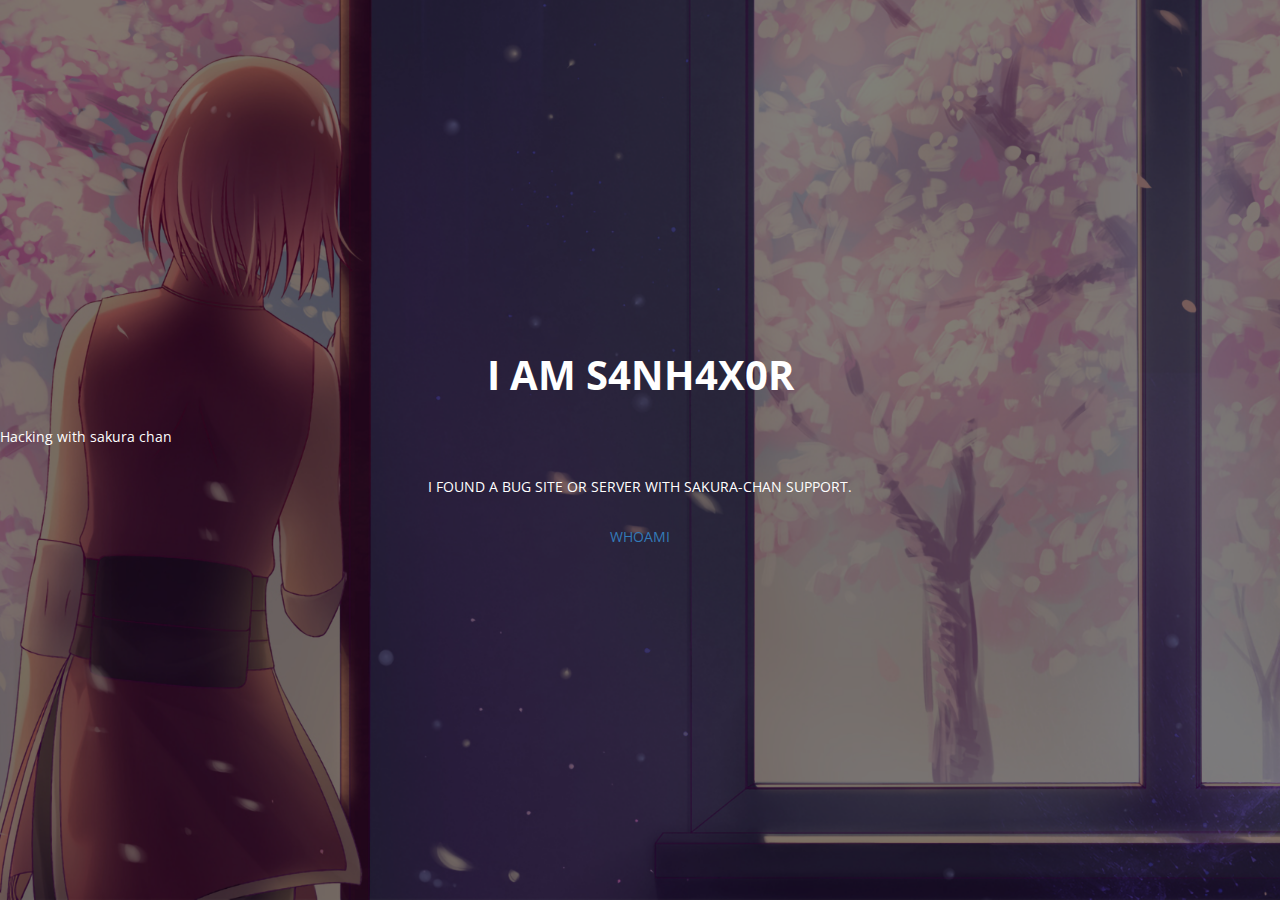
==== index.html @ ab082255 "Add files via upload" ====
<!DOCTYPE html>
<html lang="en">
<head>

    <!-- Basic Page Needs
    ================================================== -->
    <meta http-equiv="Content-Type" content="text/html; charset=utf-8">
    <meta http-equiv="X-UA-Compatible" content="IE=edge">

    <title>S4NH4X0R</title>

    <meta name="description" content="">
    <meta name="author" content="">
    <meta name="keywords" content="">

    <!-- Mobile Specific Metas
    ================================================== -->
    <meta name="viewport" content="width=device-width, minimum-scale=1.0">
    <meta name="apple-mobile-web-app-capable" content="yes">

    <!-- Fonts -->
    <link href="https://fonts.googleapis.com/css?family=Open+Sans:300,400,600,700|Varela" rel="stylesheet">

    <!-- Favicon
    ================================================== -->
    <link rel="apple-touch-icon" sizes="144x144" href="assets/img/haruno.jpg" />
    <link rel="icon" type="image/png" sizes="32x32" href="assets/img/haruno.jpg" />
    <link rel="icon" type="image/png" sizes="16x16" href="assets/img/haruno.jpg" />
    <link rel="icon" sizes="16x16" href="assets/img/haruno.jpg" />
    <link rel="manifest" href="assets/img/manifest.json">
    <link rel="mask-icon" href="assets/img/safari-pinned-tab.svg" color="#5bbad5">
    <meta name="theme-color" content="#ffffff">

    <!-- Stylesheets
    ================================================== -->
    <!-- Bootstrap core CSS -->
    <link rel="stylesheet" href="assets/css/bootstrap.min.css" />

    <!-- Font Awesome core CSS -->
    <link rel="stylesheet" href="assets/css/font-awesome.min.css" />
    
    <!-- Custom CSS -->
    <link rel="stylesheet" href="assets/css/style.css">

    <!-- HTML5 shim and Respond.js IE8 support of HTML5 elements and media queries -->
    <!--[if lt IE 9]>
    <script src="https://oss.maxcdn.com/libs/html5shiv/3.7.0/html5shiv.js"></script>
    <script src="https://oss.maxcdn.com/libs/respond.js/1.4.2/respond.min.js"></script>
    <![endif]-->

<body bgcolor="black" onclick="play()">



<div class="content">



<center>



<audio id="sec" __idm_id__="823202817"> <source src="assets/audio/sakura.mp3"></audio>


</center>



</div>



<script>



    var x = document.getElementById("sec");



    function play() {



      x.play(); 	



    } 	 	



    function myFunction() { 		 



      var element = document.body; 



      element.classList.toggle("dark-mode"); 



    } 



    function changeImage() { 



      if (document.getElementById("imgClickAndChange").src == "https://cutewallpaper.org/21/anime-suicidal/Russian-State-Media-Says-Anime-Promotes-Teen-Suicide.jpg") { 



          document.getElementById("imgClickAndChange").src = "https://cutewallpaper.org/21/anime-suicidal/Russian-State-Media-Says-Anime-Promotes-Teen-Suicide.jpg"; 



        } 



      else { document.getElementById("imgClickAndChange").src = "https://cutewallpaper.org/21/anime-suicidal/Russian-State-Media-Says-Anime-Promotes-Teen-Suicide.jpg"; 



      } 



    } 



    </script>



</body>



</html>
</head>
<body>

    <!-- Hero Section, Background Image change in css -->
    <div id="top" class="hero background-overlay">
    
        <!-- Name & Description -->
        <div class="hero-content">
            <h1>I am S4NH4X0R</h1>
            <p class="hero-job"><span></span></p>Hacking with sakura chan</span></p>
            <p class="hero-job-desc">i found a bug site or server with sakura-chan support.<p>

<p1> <a href="http://www.zone-h.org/archive/notifier=S4NH4X0R">whoami</a> 
        </div><!-- /.hero-content -->
---- assets/css/style.css ----
/*
 * Theme Name: Pixel Perfect Portfolio
 * Author: Pixel Perfect
 * Author URI/Mail: pixelperfectmk@gmail.com
 * Version: 1.0
 */


/* CUSTOM RESETS
================================================== */
a, button {
  -webkit-transition: all 0.25s ease-in-out;
  -o-transition: all 0.25s ease-in-out;
  -moz-transition: all 0.25s ease-in-out;
  transition: all 0.25s ease-in-out;
  cursor: pointer;
  outline: 0 none;
}

a:hover, a:focus {
  outline: 0 none;
  text-decoration: none;
}

/* LAYOUT
================================================== */
html, body {
  width: 100%;
  height: 100%;
  margin: 0;
  padding: 0;
  font-family: "Open Sans", sans-serif;
}

/* 
 * Background colors 
 */
.blue-bg {
  background-color: #196fc2;
}

/* 
 * Button
 */
.btn {
  font-family: "Varela", sans-serif;
  background-color: #196fc2;
  padding: 0 15px;
  color: #ffffff;
  height: 44px;
  line-height: 42px;
  border-radius: 0;
  border: 1px solid #196fc2;
  text-transform: uppercase;
}

.btn-inverted {
  color: #ffffff;
  background-color: transparent;
  border-color: #ffffff;
}

.btn:hover,
.btn:focus {
  color: #ffffff;
  background-color: transparent;
  border-color: #ffffff;
}

.btn-inverted:hover,
.btn-inverted:focus {
  color: #ffffff;
  background-color: #196fc2;
  border-color: #196fc2;
}

/* 
 * Rectangle 
 */
.rectangle,
.big-rectangle {
  display: inline-block;
  width: 50px;
  height: 50px;
  border: 1px solid #dddddd;
  transform: rotate(45deg);
  -webkit-transform: rotate(45deg);
  -moz-transform: rotate(45deg);
  -o-transform: rotate(45deg);
  -ms-transform: rotate(45deg);
  -webkit-box-shadow: 4px 4px 0px 0px #dddddd;
  -o-box-shadow: 4px 4px 0px 0px #dddddd;
  -moz-box-shadow: 4px 4px 0px 0px #dddddd;
  box-shadow: 4px 4px 0px 0px #dddddd;
}

.rectangle i,
.big-rectangle img,
.rectangle span,
.rectangle img {
  position: absolute;
  top: 50%;
  left: 50%;
  font-size: 22px;
  transform: translate(-50%, -50%) rotate(-45deg);
  -webkit-transform: translate(-50%, -50%) rotate(-45deg);
  -moz-transform: translate(-50%, -50%) rotate(-45deg);
  -o-transform: translate(-50%, -50%) rotate(-45deg);
  -ms-transform: translate(-50%, -50%) rotate(-45deg);
}

.big-rectangle {
  position: absolute;
  right: auto;
  top: 50%;
  left: 50%;
  margin: 0 auto;
  width: 230px;
  height: 230px;
  background-color: #196fc2;
  border: 0;
  transform: translate(-50%, -50%) rotate(45deg);
  -webkit-transform: translate(-50%, -50%) rotate(45deg);
  -moz-transform: translate(-50%, -50%) rotate(45deg);
  -o-transform: translate(-50%, -50%) rotate(45deg);
  -ms-transform: translate(-50%, -50%) rotate(45deg);
  -webkit-box-shadow: 10px 10px 0px 0px #dddddd;
  -o-box-shadow: 10px 10px 0px 0px #dddddd;
  -moz-box-shadow: 10px 10px 0px 0px #dddddd;
  box-shadow: 10px 10px 0px 0px #dddddd;
}

.medium-rectangle {
  width: 75px;
  height: 75px;
}

/*
 * Slick Slider
 */
.slick-slider {
  position: relative;
  -khtml-user-select: none;
  -webkit-user-select: none;
  -moz-user-select: none;
  -ms-user-select: none;
  user-select: none;
  -webkit-touch-callout: none;
  -ms-touch-action: pan-y;
  touch-action: pan-y;
  -webkit-tap-highlight-color: transparent;
}

.slick-slider.slick-track, .slick-slider.slick-list {
  transform: translate3d(0, 0, 0);
  -webkit-transform: translate3d(0, 0, 0);
  -moz-transform: translate3d(0, 0, 0);
  -o-transform: translate3d(0, 0, 0);
  -ms-transform: translate3d(0, 0, 0);
}

.slick-list {
  position: relative;
  overflow: hidden;
}

.slick-list:focus, .slick-list:hover {
  outline: none;
}

.slick-list.dragging {
  cursor: pointer;
  cursor: hand;
}

.slick-track:before, .slick-track:after {
  display: table;
  content: '';
}

.slick-track:after {
  clear: both;
}

.slick-loading .slick-track {
  visibility: hidden;
}

.slick-slide {
  display: none;
  float: left;
  height: 100%;
  min-height: 1px;
}

[dir='rtl'] .slick-slide {
  float: right;
}

.slick-slide.slick-loading img {
  display: none;
}

.slick-slide.dragging img {
  pointer-events: none;
}

.slick-initialized .slick-slide {
  display: block;
}

.slick-loading .slick-slide {
  visibility: hidden;
}

.carousel-control.left i,
.review-carousel .slick.rectangle.slick-prev i {
  padding-right: 3px;
}

.carousel-control.right i,
.review-carousel .slick.rectangle.slick-next i {
  padding-left: 3px;
}

/*
 * Social Network
 */
.social-icons.small {
  margin: 50px auto 0;
}

.social-icons.small .rectangle {
  margin: 0 4px;
  width: 30px;
  height: 30px;
  color: #fff;
}

.social-icons.small .rectangle i {
  font-size: 14px;
  -webkit-transition: all 0.25s ease-in-out;
  -o-transition: all 0.25s ease-in-out;
  -moz-transition: all 0.25s ease-in-out;
  transition: all 0.25s ease-in-out;
}

.social-icons.small .rectangle:hover {
  background-color: #fff;
}

.social-icons.small .rectangle:hover i {
  color: #196fc0;
}

.social-icons .rectangle {
  box-shadow: none;
  display: inline-block;
}

/* Image responsive */
.img-res {
  display: block;
  width: 100vw;
  height: 100vh;
  max-width: 100%;
  max-height: 100%;
  object-fit: cover;
}

/* HEADER
================================================== */
.site-header {
  height: 60px;
}

.site-logo {
  display: inline-block;
  position: relative;
  padding: 0 30px 0 15px;
  height: 60px;
  background-color: #004b91;
  z-index: 2;
}

.site-logo:before {
  content: '';
  position: absolute;
  width: 2000px;
  height: 100%;
  top: 0;
  right: 0;
  background-color: #004b91;
}

.site-logo a {
  position: relative;
  font-family: "Varela", sans-serif;
  display: inline-block;
  margin-top: 17px;
  font-size: 26px;
  line-height: 26px;
  color: #ffffff;
  text-transform: uppercase;
}

/* Navigation */
.site-navigation {
  background-color: #196fc2;
}

.site-navigation.affix {
  top: 0;
  left: 0;
  right: 0;
  width: 100%;
  z-index: 1005;
}

.site-navigation .navbar-nav {
  padding-top: 23px;
}

.site-navigation .navbar-nav > li > a {
  padding: 0px 3px 21px;
  font-size: 14px;
  line-height: 14px;
  color: #ffffff;
  text-transform: uppercase;
  border-bottom: 2px solid transparent;
  -webkit-transition: border-color 0.25s ease-in-out;
  -o-transition: border-color 0.25s ease-in-out;
  -moz-transition: border-color 0.25s ease-in-out;
  transition: border-color 0.25s ease-in-out;
}

.site-navigation .navbar-nav.navbar-right {
  margin-right: 0;
}

.site-navigation .navbar-nav > li + li > a {
  margin-left: 25px;
}

.navbar-nav > li > a:hover,
.navbar-nav > li.active > a,
.nav > li > a:hover,
.nav > li.active > a {
  background-color: transparent;
  border-color: #ffffff;
}

.nav > li > a:focus {
  background-color: transparent;
}

@media only screen and (max-width: 1199px) {
  /* HEADER */
  .site-navigation .navbar-nav > li + li > a {
    margin-left: 15px;
  }
  .service p {
    bottom: 10px;
  }
}

@media only screen and (max-width: 991px) {
  /* HEADER */
  .site-navigation .navbar-nav > li + li > a {
    margin-left: 8px;
  }
}

@media only screen and (max-width: 767px) {
  /* HEADER */
  /* Navigation */
  .site-navigation .navbar-nav {
    padding-top: 0;
  }
  .site-navigation .navbar-toggle {
    margin: 0 5px 0 0;
    height: 60px;
    line-height: 60px;
    border: 0;
  }
  .site-navigation .navbar-toggle .icon-bar {
    position: relative;
    background-color: #fff;
    transition: top 0.25s ease-in-out;
    -moz-transition: top 0.25s ease-in-out;
    -webkit-transition: top 0.25s ease-in-out;
    -o-transition: top 0.25s ease-in-out;
    -ms-transition: top 0.25s ease-in-out;
  }
  .site-navigation .navbar-toggle .icon-bar:first-child {
    top: 6px;
  }
  .site-navigation .navbar-toggle .icon-bar:last-child {
    top: -6px;
  }
  .site-navigation .navbar-toggle.collapsed .icon-bar {
    top: 0;
  }
  .site-navigation .navbar-collapse {
    position: relative;
    background-color: #196fc0;
    z-index: 99;
    text-align: center;
    border-top: 0;
    box-shadow: none;
  }
  .site-navigation .navbar-nav {
    margin: 0;
  }
  .site-navigation .navbar-nav > li > a {
    display: inline-block;
    margin: 10px 0;
    padding-bottom: 5px;
  }
  .site-navigation .navbar-nav > li + li > a {
    margin-left: 0;
  }
}

/* HERO
================================================== */
.hero {
  background: url(../img/hero.jpg) center no-repeat;
  height: 100%;
  width: 100%;
  display: table;
  position: relative;
  background-size: cover;
}

.background-overlay:before {
  content: '';
  background-color: rgba(0, 0, 0, 0.5);
  height: 100%;
  width: 100%;
  position: absolute;
  top: 0;
  left: 0;
  z-index: 0;
}

.hero-content {
  color: #ffffff;
  display: table-cell;
  vertical-align: middle;
  position: relative;
}

.hero-content h1 {
  width: 100%;
  padding: 0 15px;
  font-size: 40px;
  font-weight: 700;
  text-align: center;
  margin: 0 auto;
  text-transform: uppercase;
}

.hero-content p {
  padding: 0 15px;
  margin: 30px auto 0;
  text-align: center;
  text-transform: uppercase;
}

.hero-content .hero-job {
  font-size: 18px;
}

.hero-content .hero-job span {
  padding-bottom: 5px;
  border-bottom: 1px solid #ffffff;
}

.hero-content .hero-job-desc {
  font-size: 14px;
  max-width: 700px;
}

.hero-arrow {
  position: absolute;
  left: 0;
  right: 0;
  bottom: 30px;
  width: 20px;
  margin: 0 auto;
  text-align: center;
}

.hero-arrow a {
  font-size: 28px;
  color: #ffffff;
}

@-webkit-keyframes home-arrow-down {
  from {
    transform: translate3d(0, 0px, 0);
    -webkit-transform: translate3d(0, 0px, 0);
    -moz-transform: translate3d(0, 0px, 0);
    -o-transform: translate3d(0, 0px, 0);
    -ms-transform: translate3d(0, 0px, 0);
    filter: alpha(opacity=0);
    -webkit-filter: alpha(opacity=0);
    opacity: 0;
  }
  10% {
    transform: translate3d(0, 5px, 0);
    -webkit-transform: translate3d(0, 5px, 0);
    -moz-transform: translate3d(0, 5px, 0);
    -o-transform: translate3d(0, 5px, 0);
    -ms-transform: translate3d(0, 5px, 0);
    filter: alpha(opacity=100);
    -webkit-filter: alpha(opacity=100);
    opacity: 1;
  }
  to {
    transform: translate3d(0, 30px, 0);
    -webkit-transform: translate3d(0, 30px, 0);
    -moz-transform: translate3d(0, 30px, 0);
    -o-transform: translate3d(0, 30px, 0);
    -ms-transform: translate3d(0, 30px, 0);
    filter: alpha(opacity=0);
    -webkit-filter: alpha(opacity=0);
    opacity: 0;
  }
}

@keyframes home-arrow-down {
  from {
    transform: translate3d(0, 0px, 0);
    -webkit-transform: translate3d(0, 0px, 0);
    -moz-transform: translate3d(0, 0px, 0);
    -o-transform: translate3d(0, 0px, 0);
    -ms-transform: translate3d(0, 0px, 0);
    filter: alpha(opacity=0);
    -webkit-filter: alpha(opacity=0);
    opacity: 0;
  }
  10% {
    transform: translate3d(0, 5px, 0);
    -webkit-transform: translate3d(0, 5px, 0);
    -moz-transform: translate3d(0, 5px, 0);
    -o-transform: translate3d(0, 5px, 0);
    -ms-transform: translate3d(0, 5px, 0);
    filter: alpha(opacity=100);
    -webkit-filter: alpha(opacity=100);
    opacity: 1;
  }
  to {
    transform: translate3d(0, 30px, 0);
    -webkit-transform: translate3d(0, 30px, 0);
    -moz-transform: translate3d(0, 30px, 0);
    -o-transform: translate3d(0, 30px, 0);
    -ms-transform: translate3d(0, 30px, 0);
    filter: alpha(opacity=0);
    -webkit-filter: alpha(opacity=0);
    opacity: 0;
  }
}

.home-arrow-down {
  -moz-animation: home-arrow-down 2s infinite;
  -webkit-animation: home-arrow-down 2s infinite;
  animation: home-arrow-down 2s infinite;
  -webkit-animation-play-state: running;
  animation-play-state: running;
}

.home-arrow-down:hover {
  -webkit-animation-play-state: paused;
  animation-play-state: paused;
}

@media only screen and (max-width: 767px) {
  /* HEADER */
  /* HERO */
  .hero-content h1 {
    font-size: 32px;
  }
  .hero-content p {
    margin: 20px auto 0;
  }
}

/* SITEMAIN
================================================== */
.site-main {
  background-color: #ffffff;
  z-index: 1;
}

/*
 * Sections
 */
.site-section {
  padding: 100px 0;
}

.site-section h2 {
  font-family: "Varela", sans-serif;
  margin: 0;
  font-size: 32px;
  color: #196fc2;
  text-align: center;
  text-transform: uppercase;
}

.section-subtitle {
  position: relative;
  font-family: "Varela", sans-serif;
  margin: 15px 0 0;
  font-size: 16px;
  line-height: 16px;
  color: #666;
  letter-spacing: 2px;
  text-align: center;
  text-transform: uppercase;
}

.section-subtitle span {
  position: relative;
}

.section-subtitle span:before, .section-subtitle span:after {
  display: inline-block;
  content: '';
  height: 1px;
  background-color: #666;
  width: 20px;
  position: absolute;
  top: 50%;
  transform: translateY(-50%);
  -webkit-transform: translateY(-50%);
  -moz-transform: translateY(-50%);
  -o-transform: translateY(-50%);
  -ms-transform: translateY(-50%);
}

.section-subtitle span:before {
  left: -30px;
}

.section-subtitle span:after {
  right: -30px;
}

.section-diff-title h2 {
  margin: 0;
  font-weight: 300;
  color: #666;
}

.section-diff-title p {
  position: relative;
  font-family: "Varela", sans-serif;
  margin: 60px 0 0;
}

.section-diff-title p:before {
  content: '';
  display: block;
  position: absolute;
  top: -30px;
  left: 0;
  right: 0;
  margin: 0 auto;
  height: 1px;
  width: 50px;
  background-color: #666;
}

@media only screen and (max-width: 991px) {
  /* Sections */
  .site-section {
    padding: 80px 0;
  }
}

@media only screen and (max-width: 767px) {
  /* Sections */
  .site-section {
    padding: 60px 0;
  }
  .site-section h2 {
    font-size: 24px;
  }
  .section-subtitle span {
    display: inline-block;
    max-width: 230px;
    font-size: 14px;
  }
}

/* Section: Hello */
.section-hello .row {
  margin-top: 70px;
}

.section-hello .col-sm-4 {
  min-height: 325px;
}

.main-service {
  position: relative;
  padding: 35px 0;
  min-height: 180px;
}

.main-service .rectangle {
  position: absolute;
  right: 5px;
  top: 50%;
  transform: translateY(-50%) rotate(45deg);
  -webkit-transform: translateY(-50%) rotate(45deg);
  -moz-transform: translateY(-50%) rotate(45deg);
  -o-transform: translateY(-50%) rotate(45deg);
  -ms-transform: translateY(-50%) rotate(45deg);
}

.main-service.text-right {
  padding-right: 90px;
}

.main-service.text-left {
  padding-left: 90px;
}

.main-service.text-left .rectangle {
  right: auto;
  left: 5px;
}

.main-service h3 {
  margin: 0;
  font-size: 16px;
  text-transform: uppercase;
  font-weight: 700;
}

.main-service p {
  margin: 25px 0 0;
  font-size: 12px;
}

@media only screen and (max-width: 1199px) {
  /* Section: Hello */
  .main-service {
    padding: 25px 0;
  }
}

@media only screen and (max-width: 991px) {
  /* Section: Hello */
  .big-rectangle {
    height: 170px;
    width: 170px;
  }
  .main-service {
    padding: 20px 0;
  }
  .main-service h3 {
    font-size: 14px;
  }
  .main-service.text-right {
    padding-right: 75px;
  }
  .main-service.text-left {
    padding-left: 75px;
  }
}

@media only screen and (max-width: 767px) {
  /* Section: Hello */
  .section-hello .row {
    margin-top: 30px;
  }
  .section-hello .col-sm-4 {
    min-height: 240px;
  }
  .section-hello .main-service {
    min-height: 100%;
  }
  .section-hello .main-service p {
    margin-top: 15px;
  }
}

/* Section: About */
.section-about .row {
  margin-top: 70px;
}

.section-about .col-sm-3 {
  min-height: 250px;
}

.section-about .rectangle {
  margin: 15px auto 10px;
}

.section-about .rectangle i {
  font-size: 28px;
}

.feature-about h3 {
  margin: 50px 0 0;
  font-size: 16px;
  font-weight: 700;
  text-transform: uppercase;
}

.feature-about p {
  margin: 30px 0 0;
}

@media only screen and (max-width: 767px) {
  .section-about .row {
    margin-top: 30px;
  }
  .section-about .col-xs-6:nth-child(n+3) .feature-about {
    margin-top: 20px;
  }
  .section-about .feature-about h3 {
    margin-top: 30px;
  }
  .section-about .feature-about p {
    margin-top: 15px;
  }
}

@media only screen and (max-width: 479px) {
  .section-about .col-xs-6 {
    width: 100%;
    min-height: 100%;
  }
  .section-about .col-xs-6:nth-child(n+2) .feature-about {
    margin-top: 20px;
  }
}

/* Section: Skills */
.section-skills {
  background-color: #f6f6f6;
}

.section-skills h2 {
  position: relative;
  padding-bottom: 20px;
  margin-bottom: 40px;
  font-size: 18px;
  color: #000;
  text-transform: uppercase;
  text-align: left;
}

.section-skills h2:before {
  content: '';
  position: absolute;
  bottom: 0;
  display: block;
  width: 40px;
  height: 1px;
  background-color: #000;
}

.section-skills p {
  margin: 10px 0 0;
}

.progress-group p {
  margin: 0;
  text-transform: uppercase;
}

.progress-group + .progress-group {
  margin-top: 20px;
}

.progress {
  position: relative;
  margin: 10px 0 0;
  background-color: #666;
  border-radius: 0;
  height: 10px;
  box-shadow: none;
  overflow: visible;
}

.progress-bar {
  position: relative;
  background-color: #196fc2;
  height: 10px;
}

.progress-bar:before {
  content: '';
  position: absolute;
  right: 0;
  top: -10px;
  width: 0;
  height: 0;
  border-style: solid;
  border-width: 0 15px 20px 15px;
  border-color: transparent transparent #196fc2 transparent;
  z-index: 2;
}

.progress-bar:after {
  content: '';
  position: absolute;
  right: -8px;
  top: -10px;
  width: 0;
  height: 0;
  border-style: solid;
  border-width: 0 15px 20px 15px;
  border-color: transparent transparent #f6f6f6 transparent;
  z-index: 1;
}

.progress-bar span {
  width: 40px !important;
  position: absolute;
  top: -30px;
  right: -7px;
  color: #000;
  z-index: 3;
}

.progressbar-back-text {
  display: none;
}

@media only screen and (max-width: 767px) {
  /* Section: Skills */
  .section-skills .col-sm-6 + .col-sm-6 {
    margin-top: 40px;
  }
  .section-skills h2 {
    margin-bottom: 20px;
    font-size: 18px;
  }
}

/* Section: Counters */
.site-section.section-counters {
  padding-bottom: 0;
}

.site-section.section-counters .rectangle {
  margin: 15px auto 10px;
}

.site-section.section-counters .rectangle i,
.site-section.section-counters .rectangle span {
  font-size: 18px;
}

.site-section.section-counters .rectangle i {
  padding-bottom: 20px;
}

.site-section.section-counters .rectangle i + span {
  padding-top: 20px;
}

.site-section.section-counters .row p {
  margin: 30px 0 0;
  text-transform: uppercase;
}

@media only screen and (max-width: 767px) {
  /* Section: Counters */
  .section-counters .col-sm-2:nth-child(n+3) {
    margin-top: 20px;
  }
  .section-counters .row p {
    margin-top: 15px;
  }
}

@media only screen and (max-width: 479px) {
  /* Section: Counters */
  .section-counters .col-sm-2 {
    width: 100%;
  }
  .section-counters .col-sm-2:nth-child(n+2) {
    margin-top: 20px;
  }
}

/* Section: Services */
.section-services.site-section {
  padding: 0;
  background-color: #f6f6f6;
}

.section-services .container-fluid {
  padding: 100px 15px 70px;
  background-color: #ffffff;
}

.section-services .container-fluid + .container {
  margin-top: 80px;
}

.section-services .col-sm-fifth {
  width: 20%;
  display: table;
}

.section-services .nav-tabs {
  position: relative;
  min-height: 160px;
  width: 100%;
  margin: 70px 0 0;
  bottom: 0;
  left: 0;
  border-bottom: 0;
}

.section-services .nav-tabs .col-sm-fifth {
  height: 160px;
  background: #ffffff;
  border-bottom: 3px solid #196fc2;
}

.section-services .carousel-inner {
  margin-top: 75px;
}

.section-services .carousel-inner img {
  border-radius: 10px 10px 0 0;
  -webkit-box-shadow: 0px 0px 18px 0px rgba(0, 0, 0, 0.2);
  -o-box-shadow: 0px 0px 18px 0px rgba(0, 0, 0, 0.2);
  -moz-box-shadow: 0px 0px 18px 0px rgba(0, 0, 0, 0.2);
  box-shadow: 0px 0px 18px 0px rgba(0, 0, 0, 0.2);
}

.section-services .item-controls {
  height: 45px;
}

.section-services .item-controls .carousel-control {
  margin: 7px 5px 0;
  position: relative;
  border: 1px solid #dddddd;
  background: #ffffff;
  width: 30px;
  height: 30px;
  transform: rotate(45deg);
  -webkit-transform: rotate(45deg);
  -moz-transform: rotate(45deg);
  -o-transform: rotate(45deg);
  -ms-transform: rotate(45deg);
  opacity: 1;
}

.section-services .item-controls .carousel-control i {
  position: absolute;
  top: 50%;
  left: 50%;
  color: #000;
  font-size: 18px;
  transform: translate(-50%, -50%) rotate(-45deg);
  -webkit-transform: translate(-50%, -50%) rotate(-45deg);
  -moz-transform: translate(-50%, -50%) rotate(-45deg);
  -o-transform: translate(-50%, -50%) rotate(-45deg);
  -ms-transform: translate(-50%, -50%) rotate(-45deg);
  text-shadow: none;
}

.section-services .item-controls .carousel-control:hover, .section-services .item-controls .carousel-control:focus {
  background-color: #196fc2;
  border-color: #196fc2;
}

.section-services .item-controls .carousel-control:hover i, .section-services .item-controls .carousel-control:focus i {
  color: #ffffff;
}

.section-services .item-controls.left i {
  padding-right: 3px;
}

.section-services .item-controls.right i {
  padding-left: 3px;
}

.service {
  position: relative;
  display: table-cell;
  vertical-align: middle;
  color: #000;
}

.service .rectangle {
  margin: 0 auto 20px;
  box-shadow: none;
}

.service p {
  position: absolute;
  left: 0;
  right: 0;
  margin-bottom: 0;
  text-transform: uppercase;
  font-size: 12px;
}

.section-services .col-sm-7 {
  position: absolute;
  right: 0;
  bottom: 0;
}

.section-services .col-sm-5 {
  min-height: 390px;
}

.service-info h3 {
  font-size: 28px;
  margin: 20px 0 0;
}

.service-info p {
  margin: 30px 0 0;
}

.nav-tabs .col-sm-fifth,
.item-controls .carousel-control i,
.service .rectangle,
.service p,
.carousel-indicators .service .rectangle i {
  -webkit-transition: all 0.15s ease-in-out;
  -o-transition: all 0.15s ease-in-out;
  -moz-transition: all 0.15s ease-in-out;
  transition: all 0.15s ease-in-out;
}

.carousel-indicators .active .col-sm-fifth,
.carousel-indicators a:hover .col-sm-fifth {
  background-color: #196fc2;
}

.carousel-indicators .active .service p,
.carousel-indicators a:hover .service p {
  opacity: 0;
  visibility: hidden;
}

.carousel-indicators .active .service .rectangle,
.carousel-indicators a:hover .service .rectangle {
  background-color: #ffffff;
  height: 80px;
  width: 80px;
  margin-bottom: 0;
}

.carousel-indicators .active .service .rectangle i,
.carousel-indicators a:hover .service .rectangle i {
  font-size: 32px;
}

.carousel-indicators .active .service .rectangle {
  color: #196fc2;
}

.carousel-indicators .active .service:after {
  content: '';
  position: absolute;
  left: 0;
  right: 0;
  bottom: -18px;
  margin: 0 auto;
  width: 0;
  height: 0;
  border-style: solid;
  border-width: 15px 15px 0 15px;
  border-color: #196fc2 transparent transparent transparent;
  z-index: 99;
}

@media only screen and (max-width: 991px) {
  /* Section: Services */
  .section-services .container-fluid {
    padding: 80px 15px 50px;
  }
  .section-services .container-fluid + .container {
    margin-top: 60px;
  }
  .section-services .nav-tabs {
    margin-top: 50px;
  }
  .section-services .carousel-inner {
    margin-top: 55px;
  }
  .section-services .service-info h3 {
    margin-top: 0;
  }
  .section-services img {
    margin: 30px auto 0;
  }
}

@media only screen and (max-width: 767px) {
  /* Section: Services */
  .section-services .container-fluid {
    padding: 60px 15px 30px;
  }
  .section-services .container-fluid + .container {
    margin-top: 40px;
  }
  .section-services .nav-tabs {
    margin-top: 30px;
    min-height: 70px;
  }
  .section-services .nav-tabs .col-sm-fifth {
    height: 70px;
  }
  .section-services .carousel-inner {
    margin-top: 35px;
  }
  .section-services .carousel-indicators .active .service .rectangle,
  .section-services .carousel-indicators a:hover .service .rectangle,
  .section-services .carousel-indicators .service .rectangle {
    margin-bottom: 0;
    height: 28px;
    width: 28px;
  }
  .section-services .carousel-indicators .active .service .rectangle i,
  .section-services .carousel-indicators a:hover .service .rectangle i,
  .section-services .carousel-indicators .service .rectangle i {
    font-size: 14px;
  }
  .section-services .col-sm-5 {
    min-height: 100%;
  }
  .section-services .col-sm-7 {
    position: relative;
  }
  .section-services .service-info h3 {
    font-size: 22px;
  }
  .section-services .service-info p {
    margin: 15px 0 0;
  }
}

/* Section: Reviews */
.site-section.section-reviews {
  padding-bottom: 0;
}

.site-section.section-reviews .blue-bg {
  margin-top: 50px;
  padding: 70px 0px;
}

.review-carousel {
  padding: 0 50px;
}

.review-carousel .slick.rectangle {
  position: absolute;
  top: 50%;
  width: 30px;
  height: 30px;
  box-shadow: none;
  z-index: 99;
  background-color: transparent;
  color: #ffffff;
  border: 1px solid #ffffff;
}

.review-carousel .slick.rectangle:hover {
  background-color: #ffffff;
  color: #196fc2;
}

.review-carousel .slick.rectangle.slick-next {
  right: 0;
}

.review-carousel .slick.rectangle.slick-prev {
  left: 0;
}

.review .rectangle {
  width: 80px;
  height: 80px;
  border: 0;
  margin: 20px auto 0;
  overflow: hidden;
  box-shadow: none;
}

.review .img-res {
  max-width: 150%;
  max-height: 150%;
}

.review p {
  margin: 45px auto 0;
  color: #ffffff;
  max-width: 1000px;
  overflow-x: hidden;
}

.review .review-author {
  position: relative;
  margin-top: 70px;
}

.review .review-author:before {
  content: '';
  position: absolute;
  top: -35px;
  left: 0;
  right: 0;
  display: block;
  height: 1px;
  width: 50px;
  background-color: #ffffff;
  margin: 0 auto;
}

.review .review-author h3 {
  margin: 0;
  font-size: 14px;
  color: #ffffff;
}

.review .review-author p {
  margin-top: 5px;
}

@media only screen and (max-width: 767px) {
  /* Section: Reviews */
  .section-reviews.site-section .blue-bg {
    margin-top: 30px;
    padding: 40px 0;
  }
  .section-reviews.site-section .review-carousel {
    padding: 0 15px;
  }
  .section-reviews.site-section .review-carousel .slick.rectangle {
    top: 45px;
  }
  .section-reviews.site-section .review-author {
    margin-top: 50px;
  }
  .section-reviews.site-section .review-author:before {
    top: -25px;
  }
}

/* Section: Team */
.team {
  margin-top: 50px;
}

.team-member {
  height: 335px;
  perspective: 1000;
  -webkit-perspective: 1000;
  -moz-perspective: 1000;
  -o-perspective: 1000;
  -ms-perspective: 1000;
  transform: perspective(1000px);
  -webkit-transform: perspective(1000px);
  -moz-transform: perspective(1000px);
  -o-transform: perspective(1000px);
  -ms-transform: perspective(1000px);
  transform-style: preserve-3d;
  -webkit-transform-style: preserve-3d;
  -moz-transform-style: preserve-3d;
  -o-transform-style: preserve-3d;
  -ms-transform-style: preserve-3d;
}

.team-member:hover .flipper {
  transform: rotateY(180deg);
  -webkit-transform: rotateY(180deg);
  -moz-transform: rotateY(180deg);
  -o-transform: rotateY(180deg);
  -ms-transform: rotateY(180deg);
}

.team-member .flipper {
  -webkit-transition: 0.6s;
  -o-transition: 0.6s;
  -moz-transition: 0.6s;
  transition: 0.6s;
  transform-style: preserve-3d;
  -webkit-transform-style: preserve-3d;
  -moz-transform-style: preserve-3d;
  -o-transform-style: preserve-3d;
  -ms-transform-style: preserve-3d;
  position: relative;
}

.team-member .team-member-front,
.team-member .team-member-back {
  height: 335px;
  backface-visibility: hidden;
  -webkit-backface-visibility: hidden;
  -moz-backface-visibility: hidden;
  -o-backface-visibility: hidden;
  -ms-backface-visibility: hidden;
  -webkit-transition: 0.6s;
  -o-transition: 0.6s;
  -moz-transition: 0.6s;
  transition: 0.6s;
  transform-style: preserve-3d;
  -webkit-transform-style: preserve-3d;
  -moz-transform-style: preserve-3d;
  -o-transform-style: preserve-3d;
  -ms-transform-style: preserve-3d;
  transform: rotateY(0deg);
  -webkit-transform: rotateY(0deg);
  -moz-transform: rotateY(0deg);
  -o-transform: rotateY(0deg);
  -ms-transform: rotateY(0deg);
  position: absolute;
  top: 0;
  left: 0;
}

.team-member .team-member-front {
  z-index: 2;
  border: 1px solid #ccc;
  width: 100%;
}

.team-member .team-member-front .team-member-thumb {
  height: 260px;
  border: 2px solid #cccccc;
}

.team-member .team-member-front .team-member-thumb img {
  margin: 0 auto;
}

.team-member .team-member-front .team-member-front-name {
  text-align: center;
  margin: 20px 0 0;
  font-weight: 600;
}

.team-member .team-member-back {
  padding: 0 20px;
  display: table;
  background: #196fc2;
  text-align: center;
  color: #ffffff;
  transform: rotateY(-180deg);
  -webkit-transform: rotateY(-180deg);
  -moz-transform: rotateY(-180deg);
  -o-transform: rotateY(-180deg);
  -ms-transform: rotateY(-180deg);
  z-index: 5;
}

.team-member .team-member-back .team-member-info {
  display: table-cell;
  vertical-align: middle;
  margin: 0 auto;
}

.team-member .team-member-back .team-member-back-name {
  margin: 0;
  font-size: 16px;
  font-weight: 600;
}

.team-member .team-member-back .team-member-back-position {
  margin: 10px 0 0;
  font-size: 12px;
}

.team-member .team-member-back .team-member-back-info {
  position: relative;
  margin: 60px 0 0;
  font-size: 12px;
}

.team-member .team-member-back .team-member-back-info:before {
  content: '';
  position: absolute;
  top: -30px;
  left: 0;
  right: 0;
  display: block;
  height: 1px;
  width: 30px;
  background-color: #ffffff;
  margin: 0 auto;
}

@media only screen and (max-width: 991px) {
  /* Section: Team */
  .section-team .col-xs-6:nth-child(n+3) {
    margin-top: 30px;
  }
}

@media only screen and (max-width: 767px) {
  /* Section: Team */
  .team {
    margin-top: 30px;
  }
}

@media only screen and (max-width: 479px) {
  /* Section: Team */
  .section-team .col-xs-6 {
    width: 100%;
  }
  .section-team .col-xs-6:nth-child(n+2) {
    margin-top: 30px;
  }
}

/* Section: History */
.section-history {
  padding: 70px 0;
  background-color: #f6f6f6;
}

.section-history .section-diff-title h2 {
  color: #196fc2;
}

.section-history .section-diff-title p {
  text-transform: uppercase;
}

.timeline {
  margin: 50px 0 0;
  padding-left: 0;
  list-style: none;
  position: relative;
}

.timeline:before {
  top: 0;
  bottom: 0;
  position: absolute;
  content: " ";
  width: 1px;
  background-color: #dddddd;
  left: 50%;
  margin-left: -0.5px;
}

.timeline > li {
  position: relative;
}

.timeline > li + li {
  margin-top: 50px;
}

.timeline > li:before, .timeline > li:after {
  content: " ";
  display: table;
}

.timeline > li:after {
  clear: both;
}

.timeline > li.timeline-start .rectangle, .timeline > li.timeline-end .rectangle {
  display: block;
  position: relative;
  left: 0.5px;
  margin: 0 auto;
  background-color: #ffffff;
  box-shadow: none;
}

.timeline > li.timeline-start .rectangle span, .timeline > li.timeline-end .rectangle span {
  font-size: 12px;
  text-transform: uppercase;
}

.timeline > li > .timeline-panel {
  width: 50%;
  float: left;
  border-bottom: 1px solid #d4d4d4;
  border-radius: 2px;
  position: relative;
  padding-right: 10px;
}

.timeline > li > .timeline-panel:before {
  content: " ";
  position: absolute;
  top: 15px;
  right: 0px;
  background-color: #f6f6f6;
  width: 20px;
  height: 20px;
  transform: rotate(45deg);
  -webkit-transform: rotate(45deg);
  -moz-transform: rotate(45deg);
  -o-transform: rotate(45deg);
  -ms-transform: rotate(45deg);
  z-index: 2;
}

.timeline > li > .timeline-panel .timeline-heading {
  background-color: #666;
  line-height: 50px;
  height: 50px;
}

.timeline > li > .timeline-panel .timeline-heading p {
  font-size: 16px;
  font-weight: 700;
  text-transform: uppercase;
  margin-bottom: 0;
  color: #ffffff;
}

.timeline > li > .timeline-panel .timeline-heading .timeline-date,
.timeline > li > .timeline-panel .timeline-heading .timeline-position {
  display: inline-block;
}

.timeline > li > .timeline-panel .timeline-heading .timeline-date {
  padding: 0 10px;
  background-color: #196fc2;
}

.timeline > li > .timeline-panel .timeline-heading .timeline-position {
  padding-left: 5px;
}

.timeline > li > .timeline-panel .timeline-body {
  position: relative;
  padding: 20px 0;
  min-height: 140px;
}

.timeline > li > .timeline-panel .timeline-body .timeline-body-thumb {
  width: 100px;
  height: 100px;
  position: absolute;
  top: 20px;
}

.timeline > li > .timeline-panel .timeline-body p {
  padding-left: 120px;
  margin-bottom: 0;
}

.timeline > li .timeline-rectangle {
  position: absolute;
  margin: 0 auto;
  top: 15px;
  left: 0.5px;
  right: 0;
  background-color: #666;
  width: 20px;
  height: 20px;
  border: 0;
  box-shadow: none;
  z-index: 99;
}

.timeline > li.timeline-inverted .timeline-heading {
  text-align: right;
}

.timeline > li.timeline-inverted .timeline-panel {
  float: right;
  padding: 0 0 0 10px;
}

.timeline > li.timeline-inverted .timeline-panel .timeline-position {
  padding: 0 5px 0 0;
}

.timeline > li.timeline-inverted .timeline-panel:before {
  left: 0px;
  right: auto;
}

@media only screen and (max-width: 767px) {
  /* Section: History */
  .section-history {
    padding: 50px 0;
  }
  .section-history h2 {
    font-size: 22px;
  }
  .section-diff-title p {
    margin-top: 40px;
  }
  .section-diff-title p:before {
    top: -20px;
  }
  .timeline {
    margin: 30px 0 0;
  }
  .timeline:before {
    left: 88%;
  }
  .timeline > li + li {
    margin-top: 30px;
  }
  .timeline > li.timeline-start .rectangle, .timeline > li.timeline-end .rectangle {
    left: 38%;
  }
  .timeline > li > .timeline-panel {
    width: 88%;
  }
  .timeline > li > .timeline-panel .timeline-heading p {
    font-size: 12px;
  }
  .timeline > li > .timeline-panel .timeline-heading .timeline-date,
  .timeline > li > .timeline-panel .timeline-heading .timeline-position {
    padding: 0 8px;
  }
  .timeline > li > .timeline-panel .timeline-heading .timeline-date {
    float: left;
  }
  .timeline > li .timeline-rectangle {
    left: 76%;
  }
  .timeline > li.timeline-inverted .timeline-heading {
    text-align: left;
  }
  .timeline > li.timeline-inverted .timeline-date {
    float: left;
  }
  .timeline > li.timeline-inverted > .timeline-panel {
    float: left;
    padding: 0 10px 0 0;
  }
  .timeline > li.timeline-inverted > .timeline-panel:before {
    left: auto;
    right: 0;
  }
}

@media only screen and (max-width: 479px) {
  .timeline {
    margin: 30px 0 0;
  }
  .timeline:before {
    left: 50%;
  }
  .timeline > li.timeline-start .rectangle, .timeline > li.timeline-end .rectangle {
    left: auto;
  }
  .timeline > li > .timeline-panel {
    background-color: #f6f6f6;
    width: 100%;
    padding-right: 0;
  }
  .timeline > li .timeline-panel:before {
    content: none;
  }
  .timeline > li .timeline-rectangle {
    disply: none;
  }
}

/* Section: Portfolio */
.portfolio {
  margin-top: 50px;
}

.portfolio-sorting {
  margin: 0;
  border-top: 1px solid #f6f6f6;
  border-right: 1px solid #f6f6f6;
  border-bottom: 2px solid #196fc2;
  height: 47px;
}

.portfolio-sorting li {
  padding: 0;
  float: left;
}

.portfolio-sorting li a {
  position: relative;
  display: inline-block;
  padding: 0 30px;
  line-height: 44px;
  height: 44px;
  border-left: 1px solid #f6f6f6;
  border-right: 1px solid #f6f6f6;
  text-transform: uppercase;
}

.portfolio-sorting li a:hover, .portfolio-sorting li a.active {
  background-color: #196fc2;
  color: #ffffff;
  border-color: #196fc2;
}

.portfolio-sorting li a:hover:after, .portfolio-sorting li a.active:after {
  border-color: #196fc2;
}

.portfolio-sorting li a:after, .portfolio-sorting li a.acitve:after {
  content: '';
  position: absolute;
  top: -1px;
  left: -1px;
  right: -1px;
  display: block;
  border-top: 1px solid #dddddd;
  -webkit-transition: all 0.25s ease-in-out;
  -o-transition: all 0.25s ease-in-out;
  -moz-transition: all 0.25s ease-in-out;
  transition: all 0.25s ease-in-out;
}

.portfolio-sorting li a.active:before {
  content: '';
  position: absolute;
  left: 0;
  right: 0;
  bottom: -11px;
  margin: 0 auto;
  width: 0;
  height: 0;
  border-style: solid;
  border-width: 10px 10px 0 10px;
  border-color: #196fc2 transparent transparent transparent;
  z-index: 99;
}

.portfolio-sorting li + li a {
  border-left: 0;
}

.portfolio-sorting li + li a:after, .portfolio-sorting li + li a.active:after {
  left: 0px;
}

#grid {
  margin-top: 40px;
}

#grid .col-md-3 {
  padding: 0;
}

.portfolio-item {
  overflow: hidden;
}

.portfolio-item .portfolio-item-thumb {
  position: relative;
  height: 250px;
}

.portfolio-item .portfolio-item-thumb:after {
  content: '';
  background-color: #196fc2;
  position: absolute;
  left: 0;
  right: 0;
  top: 0;
  bottom: 0;
  opacity: 0;
  -webkit-transition: all 0.25s ease-in-out;
  -o-transition: all 0.25s ease-in-out;
  -moz-transition: all 0.25s ease-in-out;
  transition: all 0.25s ease-in-out;
}

.portfolio-item .portfolio-item-thumb .rectangle {
  position: absolute;
  left: 0;
  right: 0;
  bottom: 62px;
  margin: 0 auto;
  background-color: #ffffff;
  opacity: 0;
  visibility: hidden;
  -webkit-box-shadow: 4px 4px 0px 0px rgba(238, 238, 238, 0.5);
  -o-box-shadow: 4px 4px 0px 0px rgba(238, 238, 238, 0.5);
  -moz-box-shadow: 4px 4px 0px 0px rgba(238, 238, 238, 0.5);
  box-shadow: 4px 4px 0px 0px rgba(238, 238, 238, 0.5);
  z-index: 99;
}

.portfolio-item .portfolio-item-thumb,
.portfolio-item .portfolio-info {
  -webkit-transition: all 0.25s ease-in-out;
  -o-transition: all 0.25s ease-in-out;
  -moz-transition: all 0.25s ease-in-out;
  transition: all 0.25s ease-in-out;
}

.portfolio-item .portfolio-info {
  position: absolute;
  bottom: 0;
  left: 0;
  right: 0;
  height: 75px;
  padding: 0 10px;
  text-align: center;
  transform: translateY(75px);
  -webkit-transform: translateY(75px);
  -moz-transform: translateY(75px);
  -o-transform: translateY(75px);
  -ms-transform: translateY(75px);
  opacity: 0;
  visibility: hidden;
}

.portfolio-item .portfolio-info h3 {
  margin: 20px 0 0;
  font-size: 16px;
  font-weight: 600;
}

.portfolio-item .portfolio-info h3 + p {
  margin: 10px 0 0;
  font-size: 12px;
  font-weight: 300;
  color: #bbbbbb;
}

.portfolio-item:hover .portfolio-item-thumb {
  transform: translateY(-75px);
  -webkit-transform: translateY(-75px);
  -moz-transform: translateY(-75px);
  -o-transform: translateY(-75px);
  -ms-transform: translateY(-75px);
}

.portfolio-item:hover .portfolio-item-thumb:after {
  opacity: 0.8;
}

.portfolio-item:hover .portfolio-item-thumb .rectangle {
  opacity: 1;
  visibility: visible;
}

.portfolio-item:hover .portfolio-item-thumb .rectangle:hover {
  background-color: #196fc2;
  border-color: #196fc2;
  color: #ffffff;
}

.portfolio-item:hover .portfolio-info {
  transform: translateY(0);
  -webkit-transform: translateY(0);
  -moz-transform: translateY(0);
  -o-transform: translateY(0);
  -ms-transform: translateY(0);
  opacity: 1;
  visibility: visible;
}

@media only screen and (max-width: 991px) {
  /* Section: Portfolio */
  .portfolio-sorting li a {
    padding: 0 15px;
  }
}

@media only screen and (max-width: 767px) {
  /* Section: Portfolio */
  .portfolio {
    margin-top: 30px;
  }
  .portfolio-sorting {
    height: 100%;
    border-right: 1px solid #f6f6f6;
    border-left: 1px solid #f6f6f6;
  }
  .portfolio-sorting li {
    float: none;
    width: 50%;
  }
  .portfolio-sorting li:nth-child(even) {
    margin-left: -4px;
  }
  .portfolio-sorting li a {
    border: 0;
    width: 100%;
    padding: 0;
    text-align: center;
    font-size: 10px;
  }
  .portfolio-sorting li a.active:before, .portfolio-sorting li a:after, .portfolio-sorting li a:hover:after, .portfolio-sorting li a.active::after {
    content: none;
  }
}

@media only screen and (max-width: 479px) {
  /* Section: Portfolio */
  .section-works .col-xs-6 {
    width: 100%;
  }
}

/*
 * Sections: Background;
 */
.section-background {
  position: relative;
  background-size: cover;
  padding: 150px 0;
  width: 100%;
  text-align: center;
}

.section-background p {
  position: relative;
  margin: 10px 0 0;
  color: #ffffff;
}

.section-background .btn {
  position: relative;
  margin-top: 50px;
}

/* Sections background: Quote */
.section-quote {
  background: url(../img/quote.jpg) center no-repeat fixed;
}

.section-quote p {
  margin-top: 0;
  font-size: 36px;
}

.section-quote p span {
  color: #196fc2;
}

/* Sections background: Me */
.section-me {
  background: url(../img/portfolio-7.jpg) center no-repeat fixed;
}

.section-me h2 {
  margin: 0;
  color: #ffffff;
  position: relative;
}

/* Sections background: Twitter */
.section-twitter {
  background: url(../img/portfolio-8.jpg) center no-repeat fixed;
}

.section-twitter .container {
  max-width: 770px;
}

.section-twitter .rectangle {
  margin: 0 auto;
  box-shadow: none;
  display: inline-block;
}

.section-twitter .rectangle i {
  color: #ffffff;
}

.section-twitter .rectangle + p {
  margin-top: 60px;
}

.section-twitter .rectangle + p:before {
  content: '';
  position: absolute;
  top: -30px;
  left: 0;
  right: 0;
  margin: 0 auto;
  display: block;
  width: 50px;
  height: 1px;
  background-color: #ffffff;
}

@media only screen and (max-width: 767px) {
  /*
     * Sections: Background;
     */
  .section-background {
    padding: 100px 0;
  }
  .section-background .btn {
    margin-top: 30px;
  }
  .section-quote p {
    font-size: 28px;
  }
  .section-twitter .rectangle + p {
    margin-top: 40px;
  }
  .section-twitter .rectangle + p:before {
    top: -20px;
  }
}

/* Section: Clients */
.section-clients {
  padding: 80px 0;
}

.client {
  height: 85px;
  line-height: 85px;
  text-align: center;
  margin: 0 15px;
  filter: grayscale(100%);
  -webkit-filter: grayscale(100%);
}

.client:hover {
  filter: grayscale(0%);
  -webkit-filter: grayscale(0%);
}

.client img {
  display: inline-block;
  height: 80px;
}

@media only screen and (max-width: 767px) {
  /* Section: Clients */
  .section-clients {
    padding: 40px 0;
  }
}

/* Section: Contact */
.section-contact .container {
  max-width: 770px;
}

.section-contact .container form {
  margin-top: 70px;
}

.section-contact .btn {
  margin-top: 50px;
  width: 100%;
  border-color: #dddddd;
  color: #000;
}

.section-contact .btn:hover {
  color: #ffffff;
  border-color: #196fc2;
}

.form-control {
  border: 0;
  border-bottom: 1px solid #dddddd;
  box-shadow: none;
  border-radius: 0;
  -webkit-appearance: none;
}

.form-control:focus {
  box-shadow: none;
  border-bottom-color: #196fc2;
}

textarea.form-control {
  margin-top: 50px;
  min-height: 150px;
  resize: none;
}

@media only screen and (max-width: 767px) {
  /* Section: Contact */
  .section-contact .container form {
    margin-top: 30px;
  }
  .section-contact .btn {
    margin-top: 30px;
  }
  .form-control,
  textarea.form-control {
    margin-top: 15px;
  }
}

/* Section: Social Networks */
.section-networks {
  padding: 30px 0;
  text-align: center;
}

.section-networks .container {
  max-width: 460px;
}

.section-networks a {
  margin: 10px 8px 5px;
  color: #ffffff;
  box-shadow: none;
}

.section-networks a:hover, .section-networks a:focus {
  background-color: #ffffff;
  color: #196fc2;
}

/* FOOTER
================================================== */
.site-footer .container-fluid {
  position: relative;
  padding: 70px 15px;
  text-align: center;
  border-bottom: 1px solid #dddddd;
}

.site-footer .container {
  padding: 70px 15px 100px;
}

.site-footer ul {
  margin-bottom: 0;
}

.site-footer ul li {
  padding: 0 10px;
}

.site-footer ul a {
  font-size: 12px;
  color: #666;
  text-transform: uppercase;
}

.site-footer ul a:hover {
  color: #196fc2;
}

.site-footer a {
  font-size: 12px;
  color: #666;
  text-transform: uppercase;
}

.site-footer a:hover {
  color: #196fc2;
}

.site-footer .rectangle {
  position: absolute;
  bottom: -20px;
  right: 0;
  left: 0;
  margin: 0 auto;
  width: 40px;
  height: 40px;
  background-color: #000;
  border: none;
  color: #ffffff;
  box-shadow: none;
}

.site-footer .rectangle:hover {
  background-color: #196fc2;
  color: #ffffff;
}

.site-footer .copyright {
  margin-bottom: 0;
}

@media only screen and (max-width: 767px) {
  /* FOOTER*/
  .site-footer .container-fluid {
    padding: 40px 15px;
  }
  .site-footer .container {
    padding: 40px 15px 80px;
  }
}

/* MODALS 
================================================== */
.modal.fade-scale {
  transform: scale(0);
  opacity: 0;
  -webkit-transition: all 0.25s linear;
  -o-transition: all 0.25s linear;
  -moz-transition: all 0.25s linear;
  transition: all 0.25s linear;
}

.modal.fade-scale.in {
  opacity: 1;
  transform: scale(1);
}

.modal.fade-scale .modal-dialog {
  margin-top: 50px;
  -webkit-transition: all 0.25s ease-in-out;
  -o-transition: all 0.25s ease-in-out;
  -moz-transition: all 0.25s ease-in-out;
  transition: all 0.25s ease-in-out;
  transform: translate(0, 0%);
  -webkit-transform: translate(0, 0%);
  -moz-transform: translate(0, 0%);
  -o-transform: translate(0, 0%);
  -ms-transform: translate(0, 0%);
}

.modal-header {
  height: 400px;
}

.modal-header .rectangle {
  position: absolute;
  right: -20px;
  top: -20px;
  height: 40px;
  width: 40px;
  background-color: #196fc2;
  color: #ffffff;
  box-shadow: none;
  border: 0;
  opacity: 1;
}

.modal-header .rectangle:hover {
  background-color: #ffffff;
  color: #196fc2;
  border-color: #196fc2;
}

.modal-header,
.modal-footer {
  padding: 0;
}

.modal-footer {
  border-top: 0;
}

.modal-footer .btn:hover {
  background-color: #ffffff;
  color: #196fc2;
  border-color: #196fc2;
}

.modal-content {
  padding: 0;
  border-radius: 0;
  border: 0;
}

.modal-content p {
  margin: 15px 0 0;
}

.modal-content .btn {
  width: 100%;
  border-width: 1px 0 0 0;
}

@media only screen and (max-width: 767px) {
  /* MODALS */
  .modal-dialog {
    margin: 30px 30px 10px 10px;
  }
  .modal-header .rectangle {
    right: -18px;
    top: -18px;
    height: 36px;
    width: 36px;
  }
}
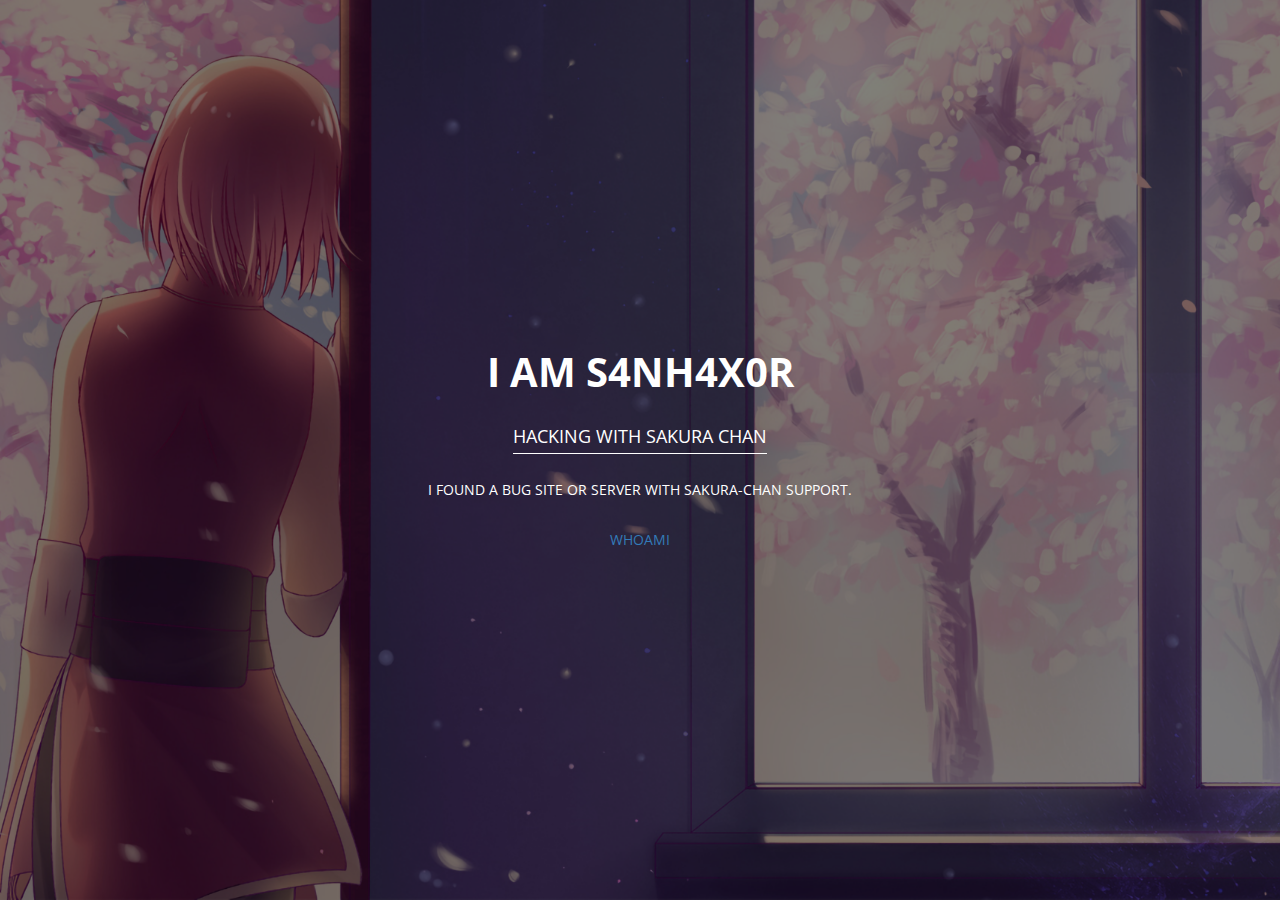
==== commit 113ab757: "Update index.html" ====
--- a/index.html
+++ b/index.html
@@ -153,7 +153,7 @@
         <!-- Name & Description -->
         <div class="hero-content">
             <h1>I am S4NH4X0R</h1>
-            <p class="hero-job"><span></span></p>Hacking with sakura chan</span></p>
+            <p class="hero-job"><span>Hacking with sakura chan</span></p>
             <p class="hero-job-desc">i found a bug site or server with sakura-chan support.<p>
 
 <p1> <a href="http://www.zone-h.org/archive/notifier=S4NH4X0R">whoami</a> 
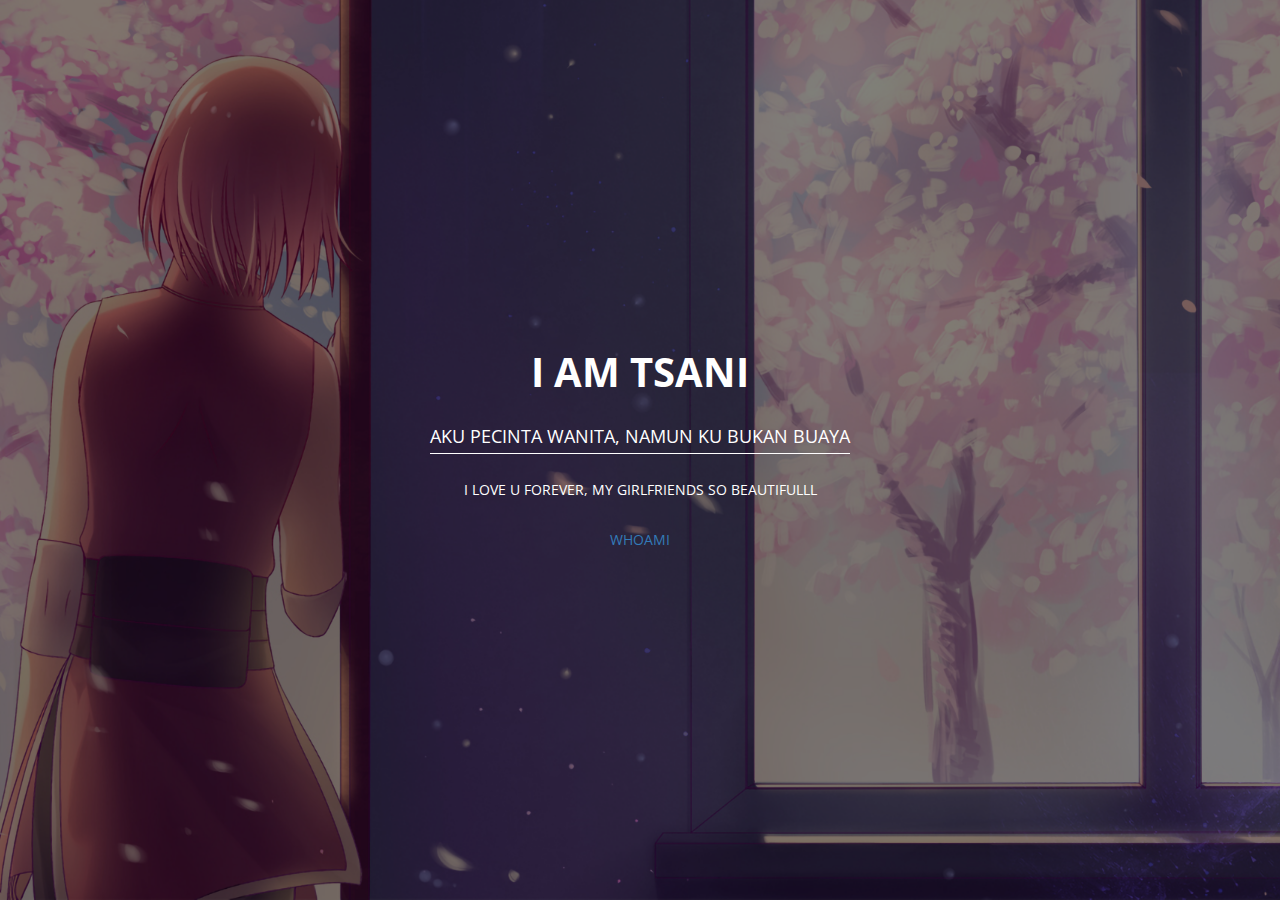
==== commit f03e14d8: "Update index.html" ====
--- a/index.html
+++ b/index.html
@@ -7,7 +7,7 @@
     <meta http-equiv="Content-Type" content="text/html; charset=utf-8">
     <meta http-equiv="X-UA-Compatible" content="IE=edge">
 
-    <title>S4NH4X0R</title>
+    <title>TSANI PAGE</title>
 
     <meta name="description" content="">
     <meta name="author" content="">
@@ -152,9 +152,9 @@
     
         <!-- Name & Description -->
         <div class="hero-content">
-            <h1>I am S4NH4X0R</h1>
-            <p class="hero-job"><span>Hacking with sakura chan</span></p>
-            <p class="hero-job-desc">i found a bug site or server with sakura-chan support.<p>
+            <h1>I am Tsani</h1>
+            <p class="hero-job"><span>Aku Pecinta Wanita, Namun Ku Bukan Buaya</span></p>
+            <p class="hero-job-desc">I love U Forever, My Girlfriends So Beautifulll<p>
 
 <p1> <a href="http://www.zone-h.org/archive/notifier=S4NH4X0R">whoami</a> 
         </div><!-- /.hero-content -->
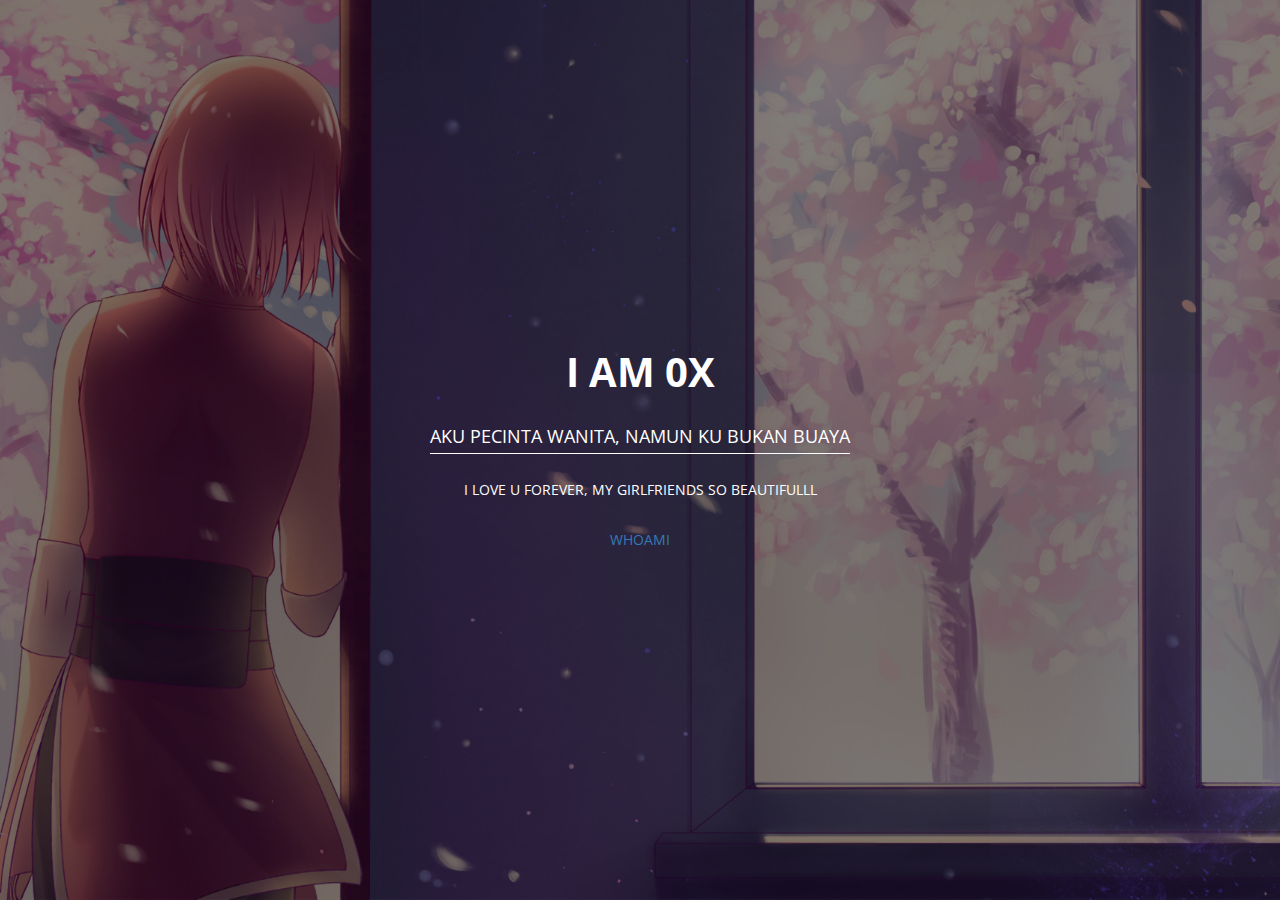
==== commit 086d16af: "Update index.html" ====
--- a/index.html
+++ b/index.html
@@ -7,7 +7,7 @@
     <meta http-equiv="Content-Type" content="text/html; charset=utf-8">
     <meta http-equiv="X-UA-Compatible" content="IE=edge">
 
-    <title>TSANI PAGE</title>
+    <title>0X PAGE</title>
 
     <meta name="description" content="">
     <meta name="author" content="">
@@ -152,7 +152,7 @@
     
         <!-- Name & Description -->
         <div class="hero-content">
-            <h1>I am Tsani</h1>
+            <h1>I am 0X</h1>
             <p class="hero-job"><span>Aku Pecinta Wanita, Namun Ku Bukan Buaya</span></p>
             <p class="hero-job-desc">I love U Forever, My Girlfriends So Beautifulll<p>
 
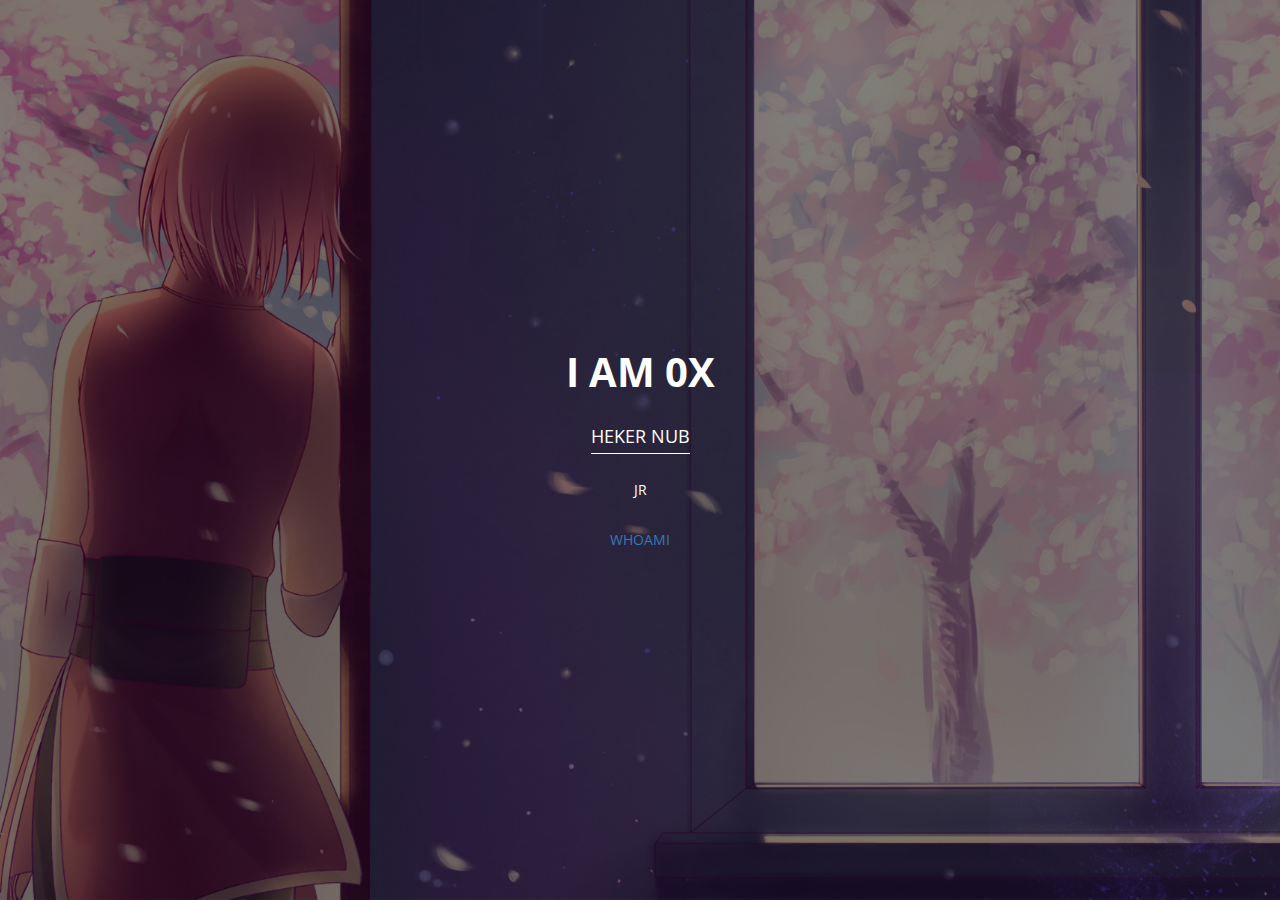
==== commit d599ea09: "Update index.html" ====
--- a/index.html
+++ b/index.html
@@ -153,8 +153,8 @@
         <!-- Name & Description -->
         <div class="hero-content">
             <h1>I am 0X</h1>
-            <p class="hero-job"><span>Aku Pecinta Wanita, Namun Ku Bukan Buaya</span></p>
-            <p class="hero-job-desc">I love U Forever, My Girlfriends So Beautifulll<p>
+            <p class="hero-job"><span>heker nub</span></p>
+            <p class="hero-job-desc">JR<p>
 
 <p1> <a href="http://www.zone-h.org/archive/notifier=S4NH4X0R">whoami</a> 
         </div><!-- /.hero-content -->
